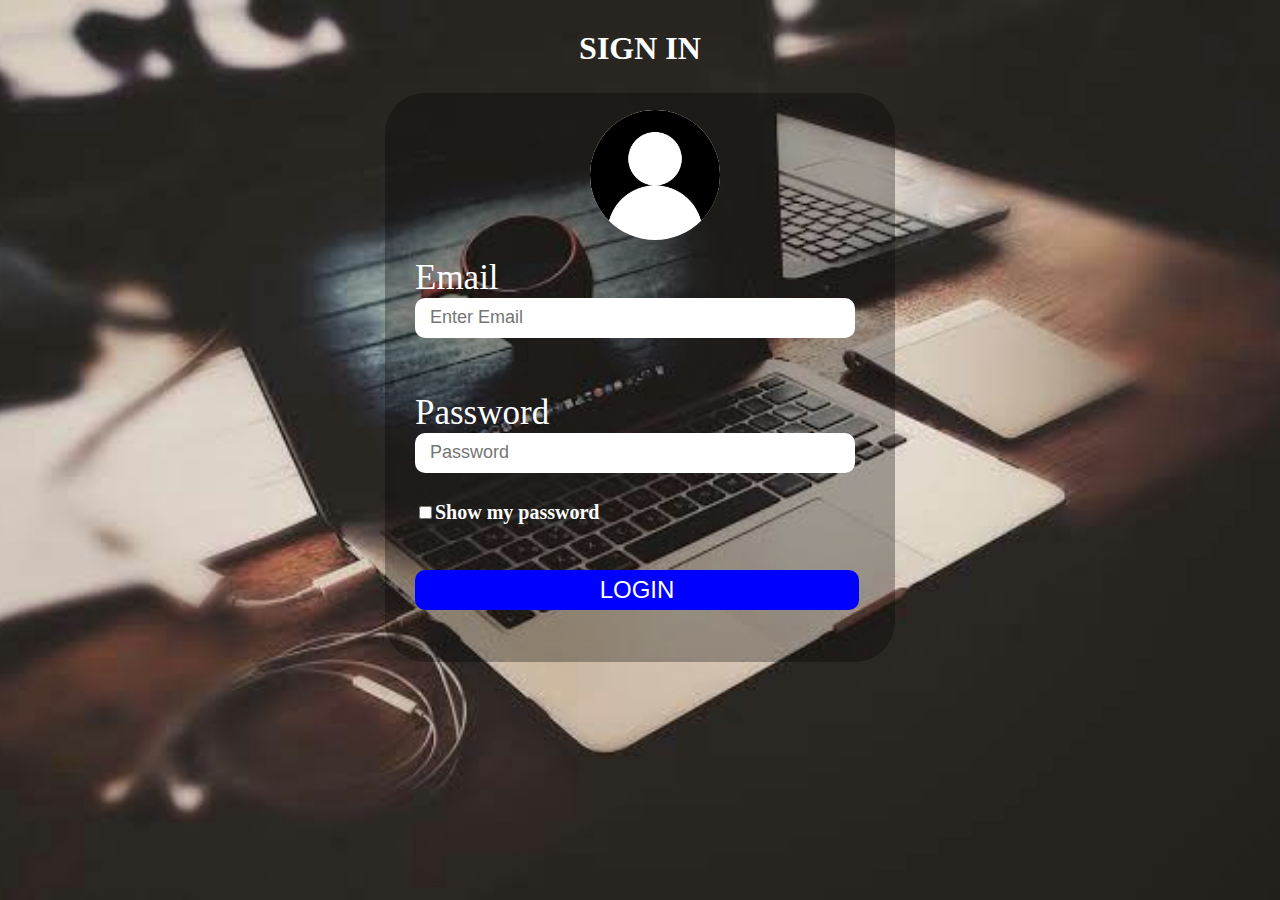
==== index.html @ 0db4aed5 "Add files via upload" ====
<html>
                            <!--Header_tag-->
    <head>
        <!--Title_section-->
        <title>Login</title>
        <link rel="stylesheet" type="text/css" href="style.css"/>
        <script src="script.js"></script> 
    </head>
                            <!--Body_tag-->
    <body>
        
            <h1>SIGN IN</h1>
            <div id="signin">
                <!--Avathar_image-->    
                <img src="avathar.png" alt="Avatar" class="avatar">
            <div class="form">
                <!-- Email -->
                <div class="email">
                    <label>Email</label> 
                    <input type="text" placeholder="Enter Email" name="email" id="email" onkeyup="Validateemail()" >
                    <span class="error" id="eemail"></span>
                   <span class="error" id="eemail1"></span>
                </div>
                <!-- Password -->
                <div class="password">
                    <label>Password</label>
                    <input type="password" name="password" placeholder="Password" id="password" value=""  onkeyup="Validatepassword()"/>
                    <span class="error" id="epass"></span>
                    <h2><input type="checkbox" onclick="myFunction()">Show my password</h2>
                </div>
                <!-- Submit -->
                <div class="submit">
                    <input type="submit" name="signup-button" value="LOGIN" onclick="Validate()"/>
                </div>
            </div>
            </div>
            
    </body>
</html>
---- style.css ----
/*Body_section*/
body{
    margin:0;
    padding:0;
    float:top;
    margin-top: 30px;
    background:url(background.jpg);
    background-size:cover;
    background-position: center;
    
 }
 
 /*Center_section*/
 #signin
 {
     background:rgba(0,0,0,0.3);
     position: center; 
     padding:30px;
     border-radius: 40px;
     margin:2% auto;
     height: 509px;;
     width:450px;
 }


 h1{
     position: center;
 }

 /*Text_and_passsword_section*/
 input[type="text"],
 input[type="password"]
 {
     box-sizing: border-box;
     border-radius:10px; 
     padding:15px;
     width: 440px;
     height: 40px;
     border: none;
     outline: none;
     font-weight: 400;
     font-size: 18px;
 }
 
/*Submit_section*/
input[type="submit"]
{
    margin:auto;
    margin-bottom: 28px;
    width: 444px;
    height: 40px;
    background:blue;
    border: none;
    border-radius: 10px;
    color: #fff;
    font-weight: 500;
    cursor:pointer; 
    font-size: 24px;  
}

 /*Error_Denotion*/
 span{
    color:red;
    font-size:20px;
    float:left;
    margin-right: 40px;
    
}

/*Avathar_image_section*/
.avatar {
    width: 130px;
    height: 130px;
    border-radius: 50%;
    position:absolute;
    top: 110px;
    left:calc(50% - 50px);

}

 
 /*Label_for_email_and_password*/
 label{
    font-size: 35px;
    color:white;
}

 /*Check_box_section*/
 input[type=checkbox]
 {
     cursor: pointer;
 }

  /*Cursor_touches_the_button_changes_color*/
  input[type="submit"]:hover,
  input[type="submit"]:focus
  {
      background:green;
  }

.form{
    margin-top:135px;
}

.password {
    margin-top: 55px;
}
.submit {
    margin-top: 46px;
}

 .tick{
    color:green;
}

 h1{
     
     text-align: center;
     color:white;
 }
 
 h2{
     color:white;
     font-size:20px;
     margin-top: 28px;
 }
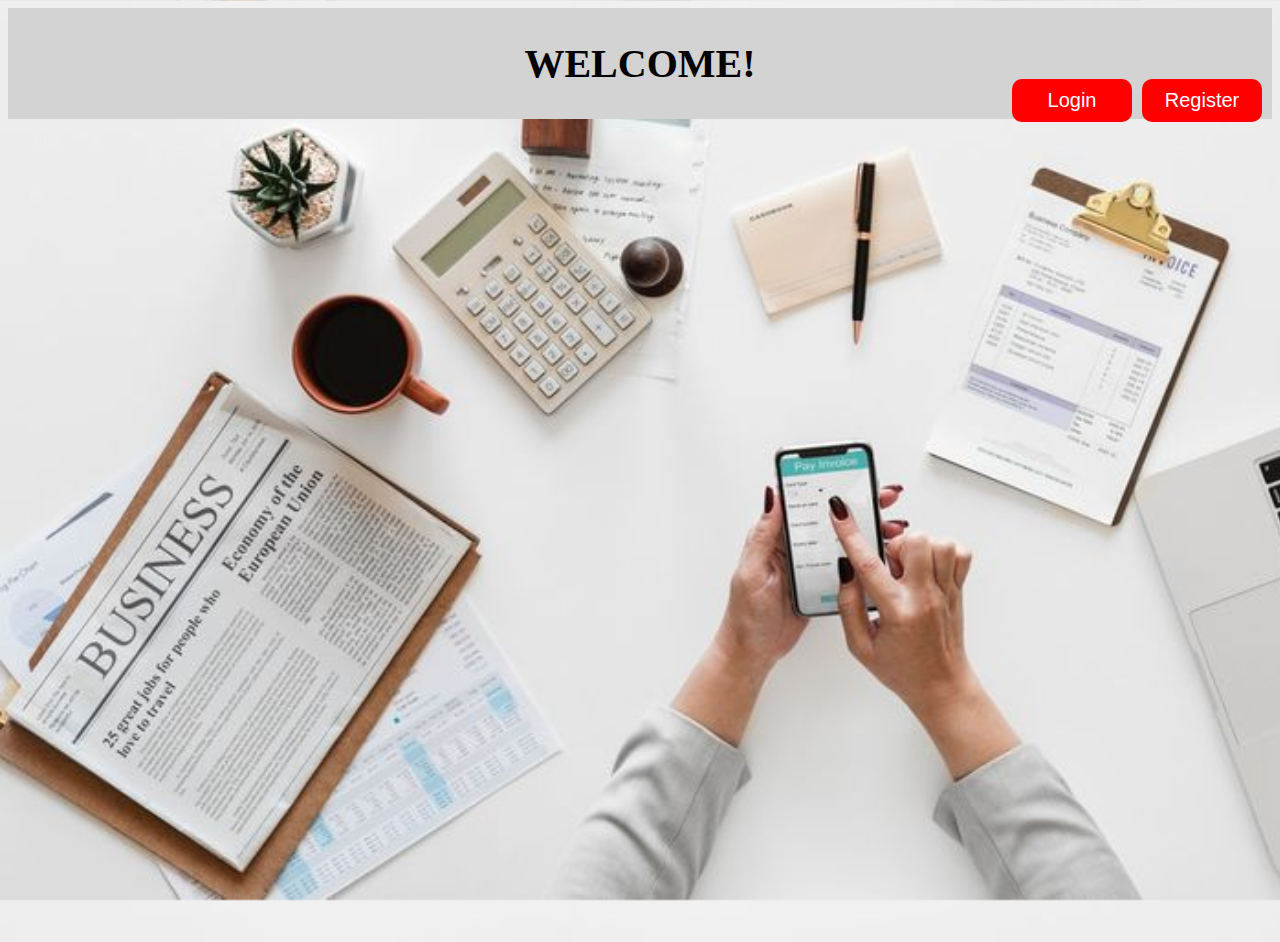
==== commit 62d6a09e: "Add files via upload" ====
--- a/index.html
+++ b/index.html
@@ -1,39 +1,30 @@
-<html>
-                            <!--Header_tag-->
+<html>  
+                    <!--Header_tag-->
     <head>
-        <!--Title_section-->
-        <title>Login</title>
-        <link rel="stylesheet" type="text/css" href="style.css"/>
-        <script src="script.js"></script> 
+        <!--Title section-->
+        <title>Budget calculation</title>
+        <link rel="stylesheet" href="style1.css">
     </head>
-                            <!--Body_tag-->
+
+                    <!--Body_tag-->
     <body>
-        
-            <h1>SIGN IN</h1>
-            <div id="signin">
-                <!--Avathar_image-->    
-                <img src="avathar.png" alt="Avatar" class="avatar">
-            <div class="form">
-                <!-- Email -->
-                <div class="email">
-                    <label>Email</label> 
-                    <input type="text" placeholder="Enter Email" name="email" id="email" onkeyup="Validateemail()" >
-                    <span class="error" id="eemail"></span>
-                   <span class="error" id="eemail1"></span>
-                </div>
-                <!-- Password -->
-                <div class="password">
-                    <label>Password</label>
-                    <input type="password" name="password" placeholder="Password" id="password" value=""  onkeyup="Validatepassword()"/>
-                    <span class="error" id="epass"></span>
-                    <h2><input type="checkbox" onclick="myFunction()">Show my password</h2>
-                </div>
-                <!-- Submit -->
-                <div class="submit">
-                    <input type="submit" name="signup-button" value="LOGIN" onclick="Validate()"/>
-                </div>
-            </div>
-            </div>
+
+        <!--Header section-->
+        <div class="header">
+            <h1>WELCOME!</h1>
+        </div>
+
+        <!--Register and sign in button-->
+        <div id='button'>
+            <button onclick="location.href ='/signup.html'" id="myButton">Register</button>
+            <button onclick="location.href ='/signin.html'" id="myButton">Login</button>
+        </div>
+
+        <!--Center section-->
+        <div class="content">
             
+        </div>
+
     </body>
+    
 </html>--- a/style1.css
+++ b/style1.css
@@ -0,0 +1,52 @@
+/*Body_section*/
+body{
+    background:url(homepage.jpeg);
+    background-size: cover;
+    position: relative;
+
+   
+}
+/*Header section*/
+.header {
+    padding:5px;
+    text-align: center;
+    background: lightgray;
+    color: black;
+    font-size: 20px;
+  }
+
+  /*Center section*/
+  .content {
+    text-align: left;
+    margin: auto;
+    float:top;
+    margin-top:-50px;
+    font-size:40px;
+    color:rgba(128,0,0,1.0);
+  }
+  
+  /*Allignment_and_color_to_button_section*/
+#myButton{
+      text-align:right;
+      background:red;
+      color:white;
+      border:none;
+      text-align:center;
+      font-size:20px;
+      padding: 10px;
+      width:120px;
+      border-radius: 10px;
+      float:right;
+      margin-right:10px;
+      float:top;
+      margin-top:-40px;
+      cursor:pointer;
+  }
+
+  /*Changes_color_when_the_mouse_touches_the_button*/
+  .cbut:hover,
+  .cbut:focus
+  {
+      background-color:rgb(123, 37, 204);
+      transition: 0.2s ease;
+  }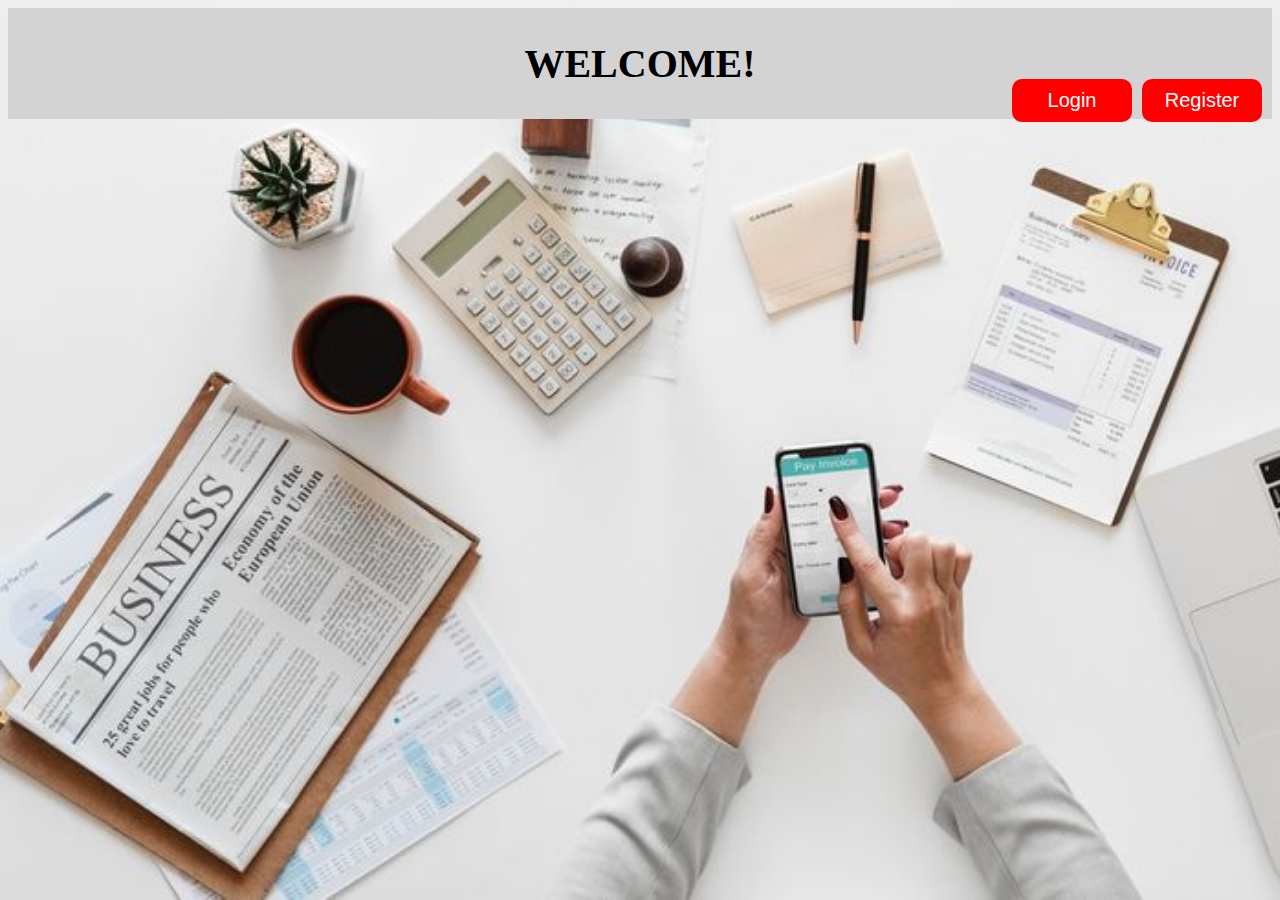
==== commit 84db0634: "Update index.html" ====
--- a/index.html
+++ b/index.html
@@ -20,11 +20,7 @@
             <button onclick="location.href ='/signin.html'" id="myButton">Login</button>
         </div>
 
-        <!--Center section-->
-        <div class="content">
-            
-        </div>
 
     </body>
     
-</html>+</html>
